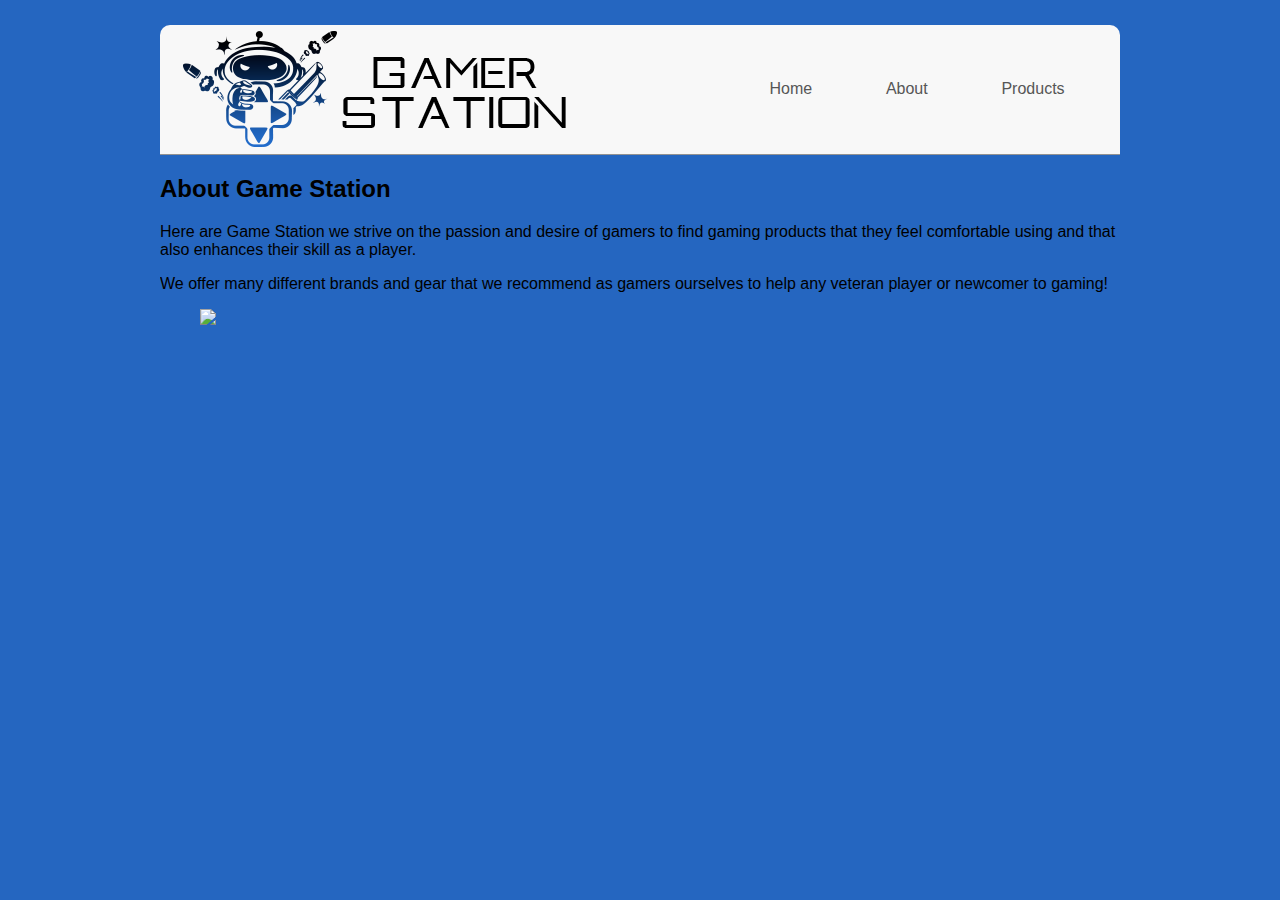
==== Wk1_mazur_michael/index.html @ 4b401832 "push" ====
<!DOCTYPE html>
<html>
<head lang="en">
    <meta charset="UTF-8">
    <meta name="viewport" content="width=device-width, initial-scale=1">
    <title>Gamer Station</title>
    <link href="css/style.css" rel="stylesheet" type="text/css" />
</head>
<body>
<div id="wrapper">
    <header>
        <a href="#"><img src="img/GS_Logo.png"></a>
        <nav>
            <ul>
                <li><a href="#">Home</a></li>
                <li><a href="#about">About</a></li>
                <li><a href="#products">Products</a></li>
            </ul>
        </nav>
    </header>
    <div id="content">
        <section>
            <h2>About Game Station</h2>
            <p>Here are Game Station we strive on the passion and desire of gamers to find gaming products that they feel comfortable using and that also enhances their skill as a player.</p>
            <p>We offer many different brands and gear that we recommend as gamers ourselves to help any veteran player or newcomer to gaming!</p>
        </section>
        <aside>
            <figure>
                <img src="#">
            </figure>
        </aside>
    </div>
</div>
</body>
</html>
---- Wk1_mazur_michael/css/style.css ----
/*
Michael Mazur
DWS2 - Wk1 Web Design - Gamer Station
7/6/2015
*/

/* Main Body Styles */
body {
    font-size: 100%;
    font-family: "Helvetica Neue", Arial, Helvetica, Sans-Serif;
    width: 100%; /*1680 px */
    margin: 0;
    /* Permalink - use to edit and share this gradient: http://colorzilla.com/gradient-editor/#4c4c4c+0,595959+12,666666+25,474747+39,2c2c2c+50,000000+51,111111+60,2b2b2b+76,1c1c1c+91,131313+100;Black+Gloss+%231 */
    background: #2566C0; /* Old browsers */
}
#wrapper {
    width: 960px;
    margin: 0 auto;
    overflow: hidden;
}

/* Header CSS */
header {
    margin-top: 25px;
    border-bottom: .1em solid #929292;
    background: #f8f8f8;
    overflow: auto;
    border-top-left-radius: 10px;
    border-top-right-radius: 10px;
}
header > a {
    float: left;
    margin-left: 2.16549586%; /* 25px / 1154.47px */
}
header nav {
    float: right;
    margin-top: 55px;
    margin-right: 2.16549586%; /* 25px / 1154.47px */
}

/* Nav CSS */

nav {

}
nav ul:nth-child(1){
    margin: 0;
    padding: 0;
}
nav li {
    display: inline;
    padding-left: 2.16549586em;
    padding-right: 2.16549586em;
}
nav li a{
    text-decoration: none;
    color: #565656;
}
nav li a:hover {
    color: #2566C0;
}
nav li a:active {
    color :#ccc
}
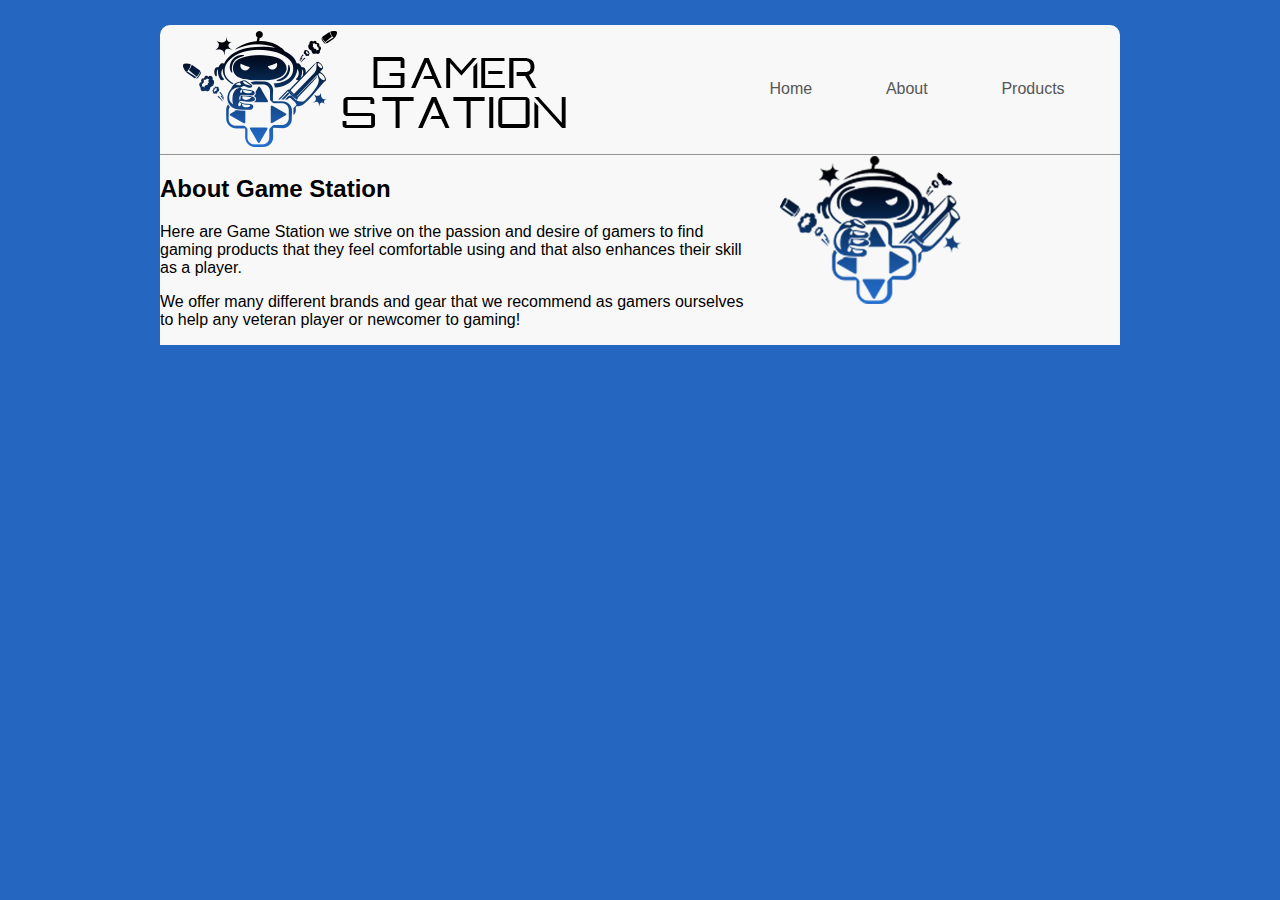
==== commit bb3d3bdb: "push" ====
--- a/Wk1_mazur_michael/index.html
+++ b/Wk1_mazur_michael/index.html
@@ -19,16 +19,16 @@
         </nav>
     </header>
     <div id="content">
-        <section>
-            <h2>About Game Station</h2>
-            <p>Here are Game Station we strive on the passion and desire of gamers to find gaming products that they feel comfortable using and that also enhances their skill as a player.</p>
-            <p>We offer many different brands and gear that we recommend as gamers ourselves to help any veteran player or newcomer to gaming!</p>
-        </section>
-        <aside>
-            <figure>
-                <img src="#">
-            </figure>
-        </aside>
+        <div class="about-us">
+            <section>
+                <h2>About Game Station</h2>
+                <p>Here are Game Station we strive on the passion and desire of gamers to find gaming products that they feel comfortable using and that also enhances their skill as a player.</p>
+                <p>We offer many different brands and gear that we recommend as gamers ourselves to help any veteran player or newcomer to gaming!</p>
+            </section>
+            <aside>
+                <img src="img/GS_gamer.png">
+            </aside>
+        </div>
     </div>
 </div>
 </body>
--- a/Wk1_mazur_michael/css/style.css
+++ b/Wk1_mazur_michael/css/style.css
@@ -62,3 +62,22 @@
 nav li a:active {
     color :#ccc
 }
+
+/*Main Content */
+#content {
+    overflow: auto;
+    background: #f8f8f8;
+}
+section {
+    width: 62.5%;
+    float: left;
+}
+aside {
+    width: 35.9375%;
+    margin-left: 1.5625%;
+    float:right;
+}
+aside img:first-child{
+    background: #f8f8f8;
+    border-radius: 50%;
+}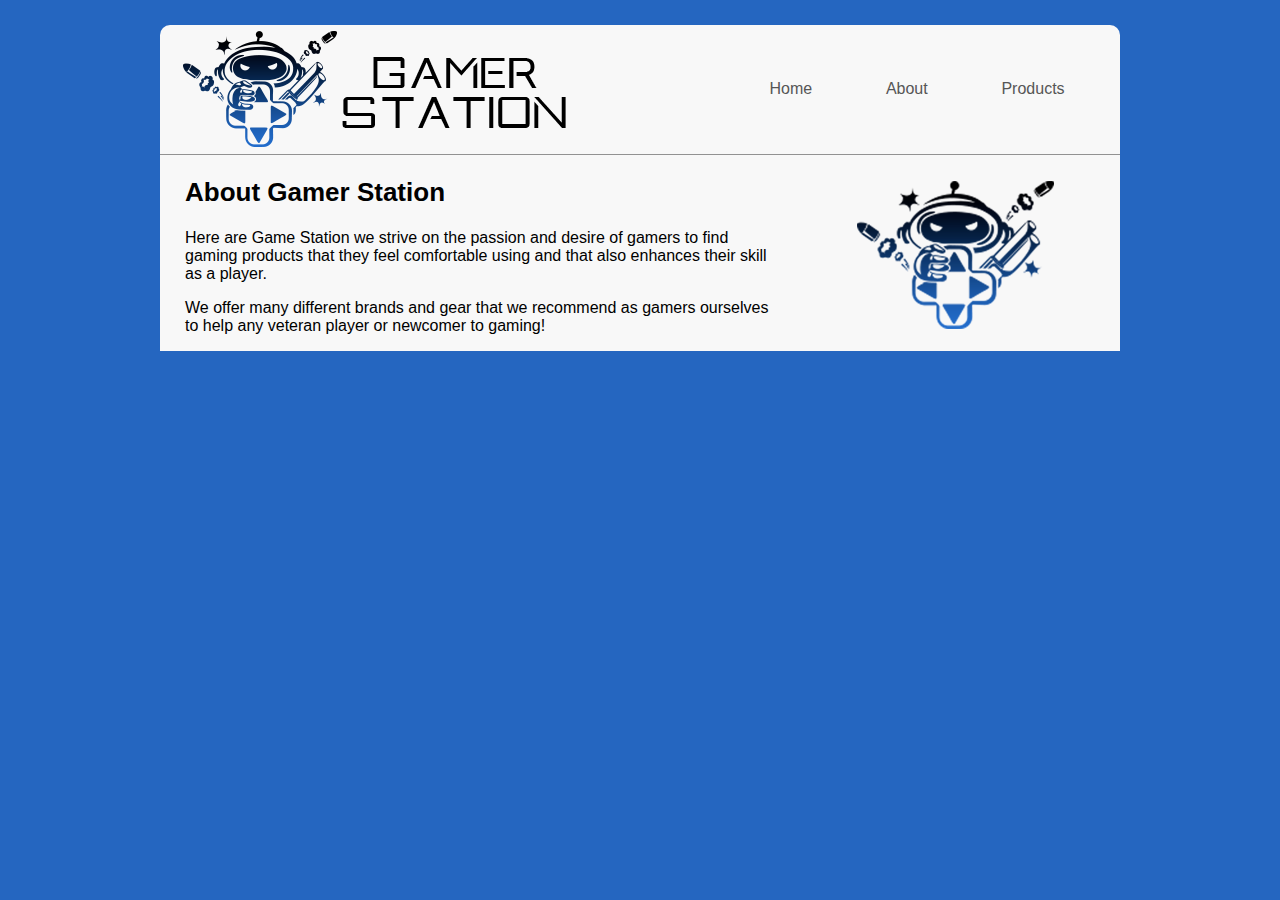
==== commit 4bc3704d: "push" ====
--- a/Wk1_mazur_michael/index.html
+++ b/Wk1_mazur_michael/index.html
@@ -19,9 +19,9 @@
         </nav>
     </header>
     <div id="content">
-        <div class="about-us">
+        <div id="about">
             <section>
-                <h2>About Game Station</h2>
+                <h2 class="about-h2">About Gamer Station</h2>
                 <p>Here are Game Station we strive on the passion and desire of gamers to find gaming products that they feel comfortable using and that also enhances their skill as a player.</p>
                 <p>We offer many different brands and gear that we recommend as gamers ourselves to help any veteran player or newcomer to gaming!</p>
             </section>
--- a/Wk1_mazur_michael/css/style.css
+++ b/Wk1_mazur_michael/css/style.css
@@ -8,13 +8,13 @@
 body {
     font-size: 100%;
     font-family: "Helvetica Neue", Arial, Helvetica, Sans-Serif;
-    width: 100%; /*1680 px */
-    margin: 0;
+    max-width: 960px; /*1680 px */
+    margin: 0 auto;
     /* Permalink - use to edit and share this gradient: http://colorzilla.com/gradient-editor/#4c4c4c+0,595959+12,666666+25,474747+39,2c2c2c+50,000000+51,111111+60,2b2b2b+76,1c1c1c+91,131313+100;Black+Gloss+%231 */
     background: #2566C0; /* Old browsers */
 }
 #wrapper {
-    width: 960px;
+    width: 100%
     margin: 0 auto;
     overflow: hidden;
 }
@@ -71,13 +71,21 @@
 section {
     width: 62.5%;
     float: left;
+    padding-left: 2.605%;
+    padding-right: 2.605%;
 }
 aside {
-    width: 35.9375%;
-    margin-left: 1.5625%;
-    float:right;
+    width: 29.125%;
+    float: right;
+    margin-right: 2.605%;
+    text-align: center;
+    margin-top: 25px;
 }
 aside img:first-child{
     background: #f8f8f8;
-    border-radius: 50%;
+    max-width: 100%;
+
+}
+h2[class="about-h2"] {
+    font-size: 26px;
 }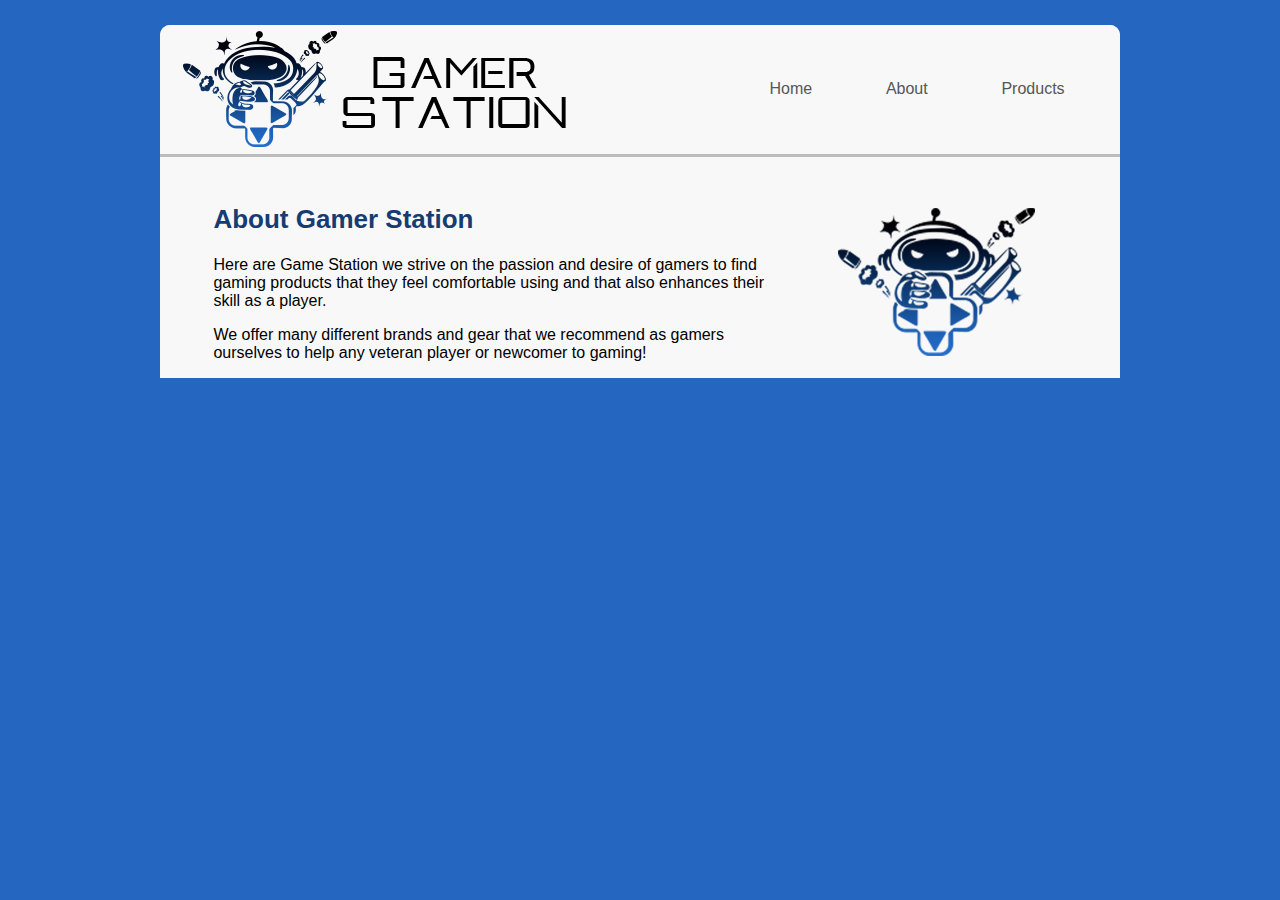
==== commit 0c0d13a8: "post" ====
--- a/Wk1_mazur_michael/index.html
+++ b/Wk1_mazur_michael/index.html
@@ -29,6 +29,9 @@
                 <img src="img/GS_gamer.png">
             </aside>
         </div>
+        <div id="products">
+
+        </div>
     </div>
 </div>
 </body>
--- a/Wk1_mazur_michael/css/style.css
+++ b/Wk1_mazur_michael/css/style.css
@@ -14,19 +14,23 @@
     background: #2566C0; /* Old browsers */
 }
 #wrapper {
-    width: 100%
+    width: 100%;
+    margin: 25px auto;
+    overflow: hidden;
+    background: #f8f8f8;
+    border-top-left-radius: 10px;
+    border-top-right-radius: 10px;
+}
+#content {
+    overflow: auto;
+    width: 93.75%;
     margin: 0 auto;
-    overflow: hidden;
 }
-
 /* Header CSS */
 header {
-    margin-top: 25px;
-    border-bottom: .1em solid #929292;
+    border-bottom: 3px solid #BCBCBC;
     background: #f8f8f8;
     overflow: auto;
-    border-top-left-radius: 10px;
-    border-top-right-radius: 10px;
 }
 header > a {
     float: left;
@@ -37,7 +41,9 @@
     margin-top: 55px;
     margin-right: 2.16549586%; /* 25px / 1154.47px */
 }
-
+img[src="img/GS_Logo.png"] {
+    max-width: 100%;
+}
 /* Nav CSS */
 
 nav {
@@ -63,11 +69,8 @@
     color :#ccc
 }
 
-/*Main Content */
-#content {
-    overflow: auto;
-    background: #f8f8f8;
-}
+/*About Us Section */
+
 section {
     width: 62.5%;
     float: left;
@@ -88,4 +91,8 @@
 }
 h2[class="about-h2"] {
     font-size: 26px;
+    color: #163D72;
+}
+#about {
+    margin-top: 25px;
 }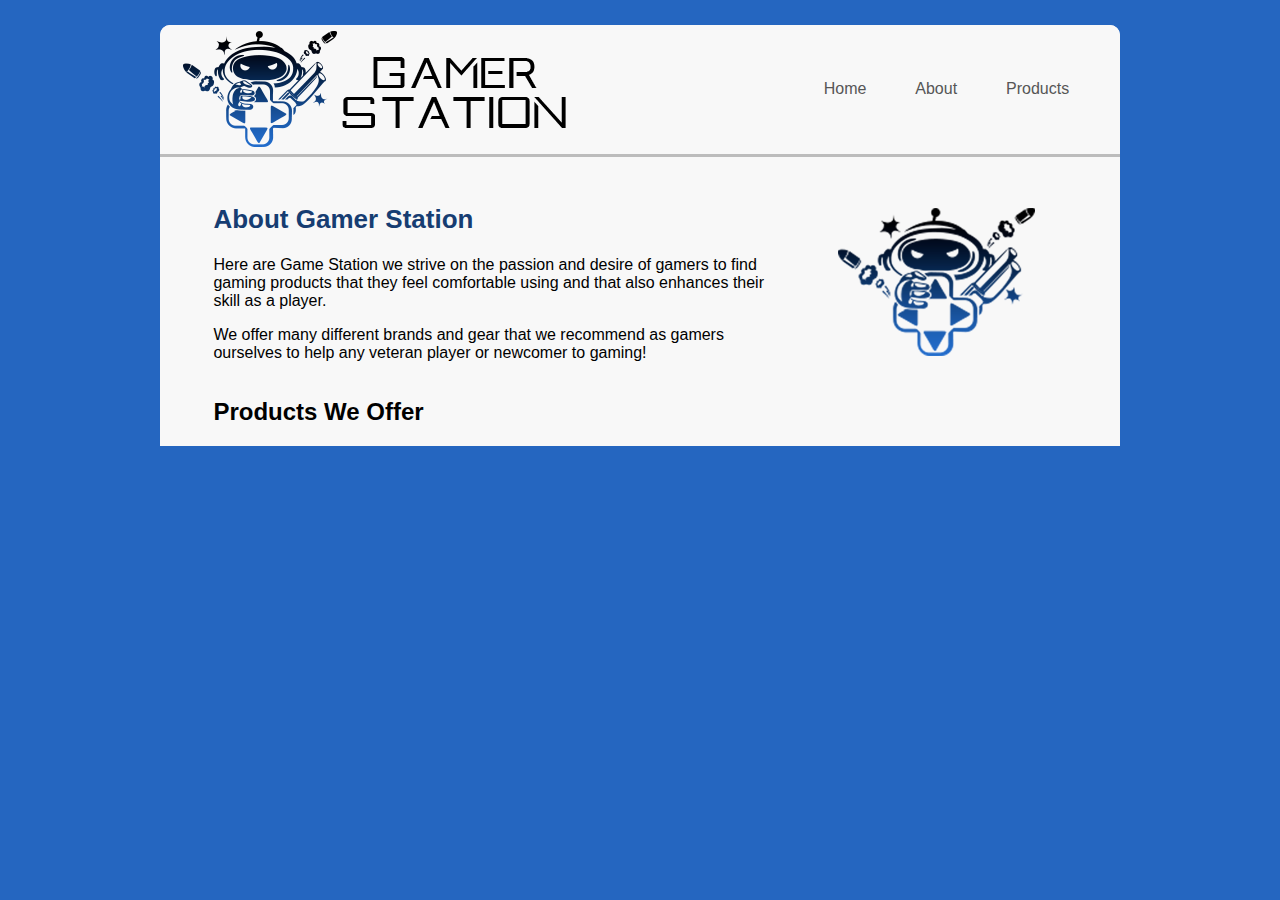
==== commit 45a9a256: "push" ====
--- a/Wk1_mazur_michael/index.html
+++ b/Wk1_mazur_michael/index.html
@@ -30,7 +30,25 @@
             </aside>
         </div>
         <div id="products">
+            <section>
+                <h2 class="products-h2">Products We Offer</h2>
+                <div class="product-row1">
+                    <div class="mice">
 
+                    </div>
+                    <div class="keyboards">
+
+                    </div>
+                </div>
+                <div class="product-row2">
+                    <div class="headsets">
+
+                    </div>
+                    <div class="mousepads">
+
+                    </div>
+                </div>
+            </section>
         </div>
     </div>
 </div>
--- a/Wk1_mazur_michael/css/style.css
+++ b/Wk1_mazur_michael/css/style.css
@@ -40,23 +40,21 @@
     float: right;
     margin-top: 55px;
     margin-right: 2.16549586%; /* 25px / 1154.47px */
+    width: 31.25%; /* 300 / 960 */
 }
 img[src="img/GS_Logo.png"] {
     max-width: 100%;
 }
 /* Nav CSS */
-
-nav {
-
-}
 nav ul:nth-child(1){
     margin: 0;
     padding: 0;
 }
 nav li {
-    display: inline;
-    padding-left: 2.16549586em;
-    padding-right: 2.16549586em;
+    display: inline-block;
+    padding-left: 8.15493063%;
+    padding-right: 8.15493063%;
+    float: left;
 }
 nav li a{
     text-decoration: none;
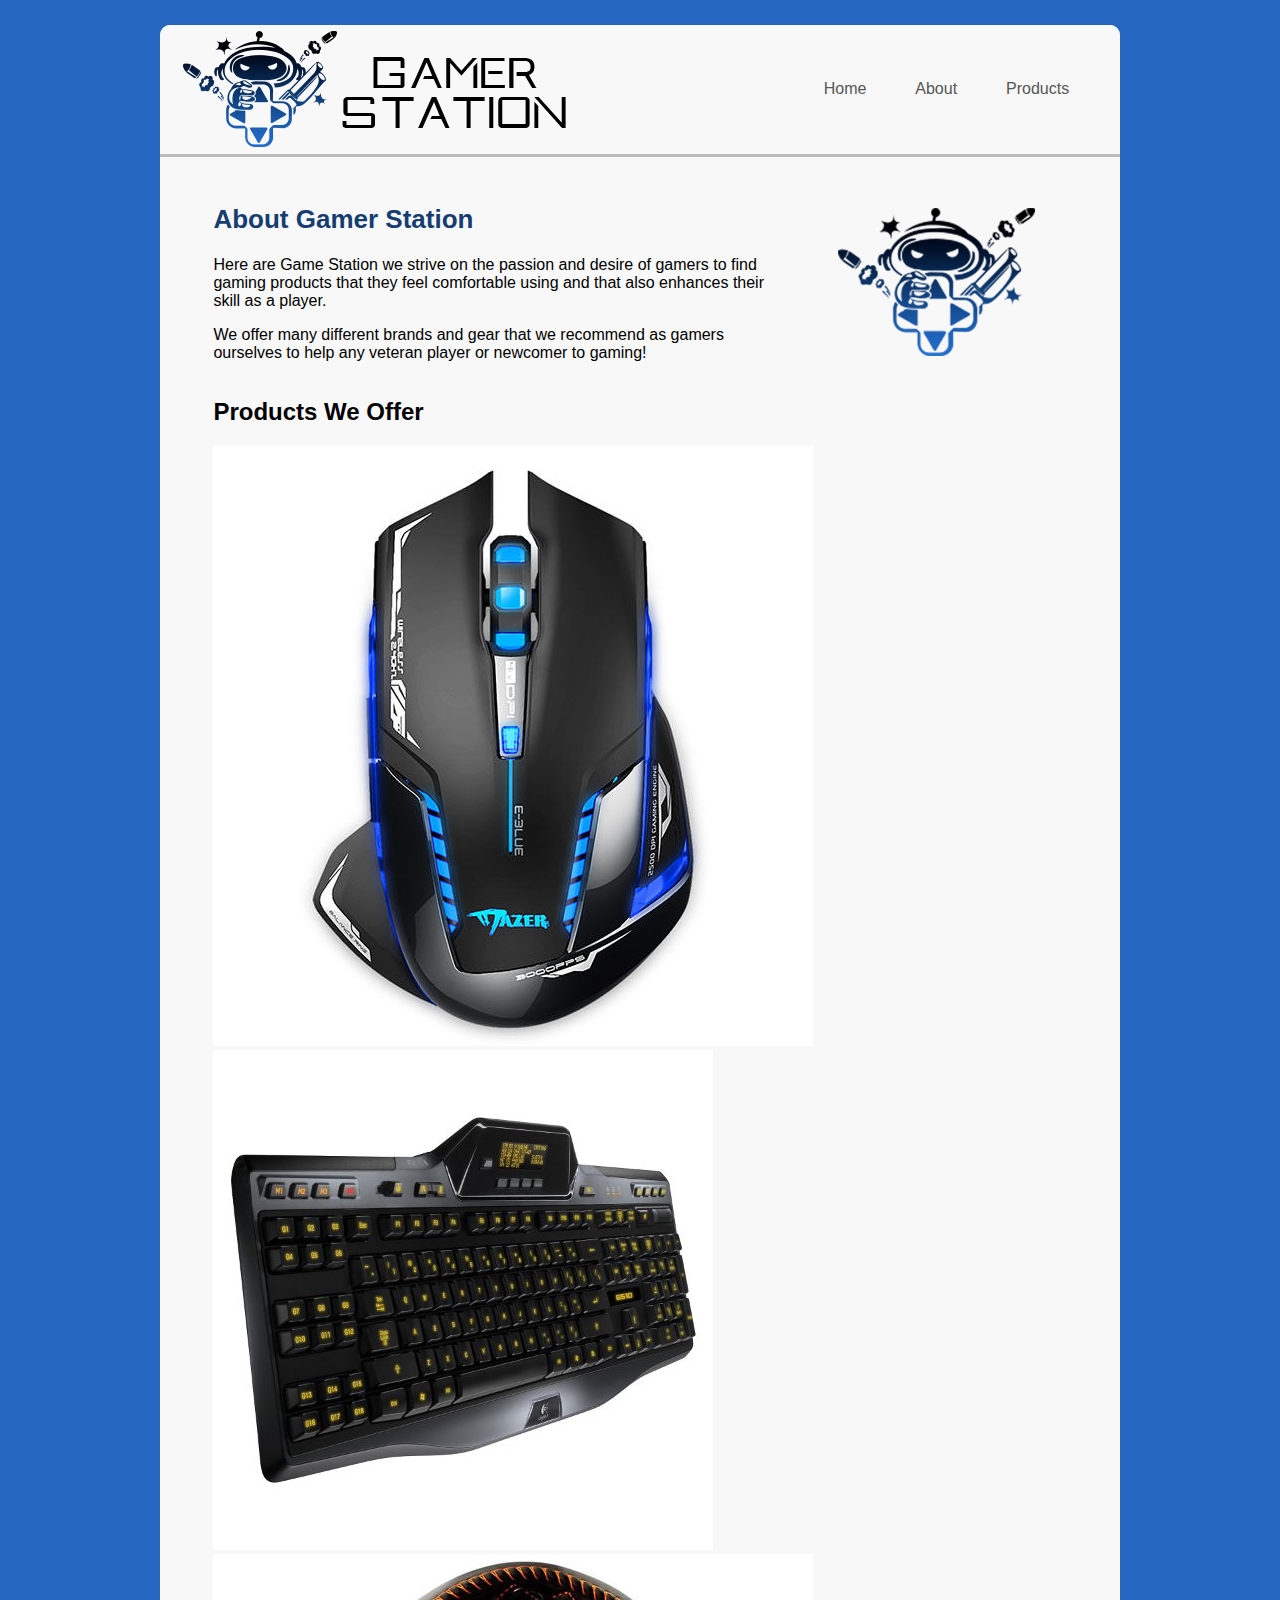
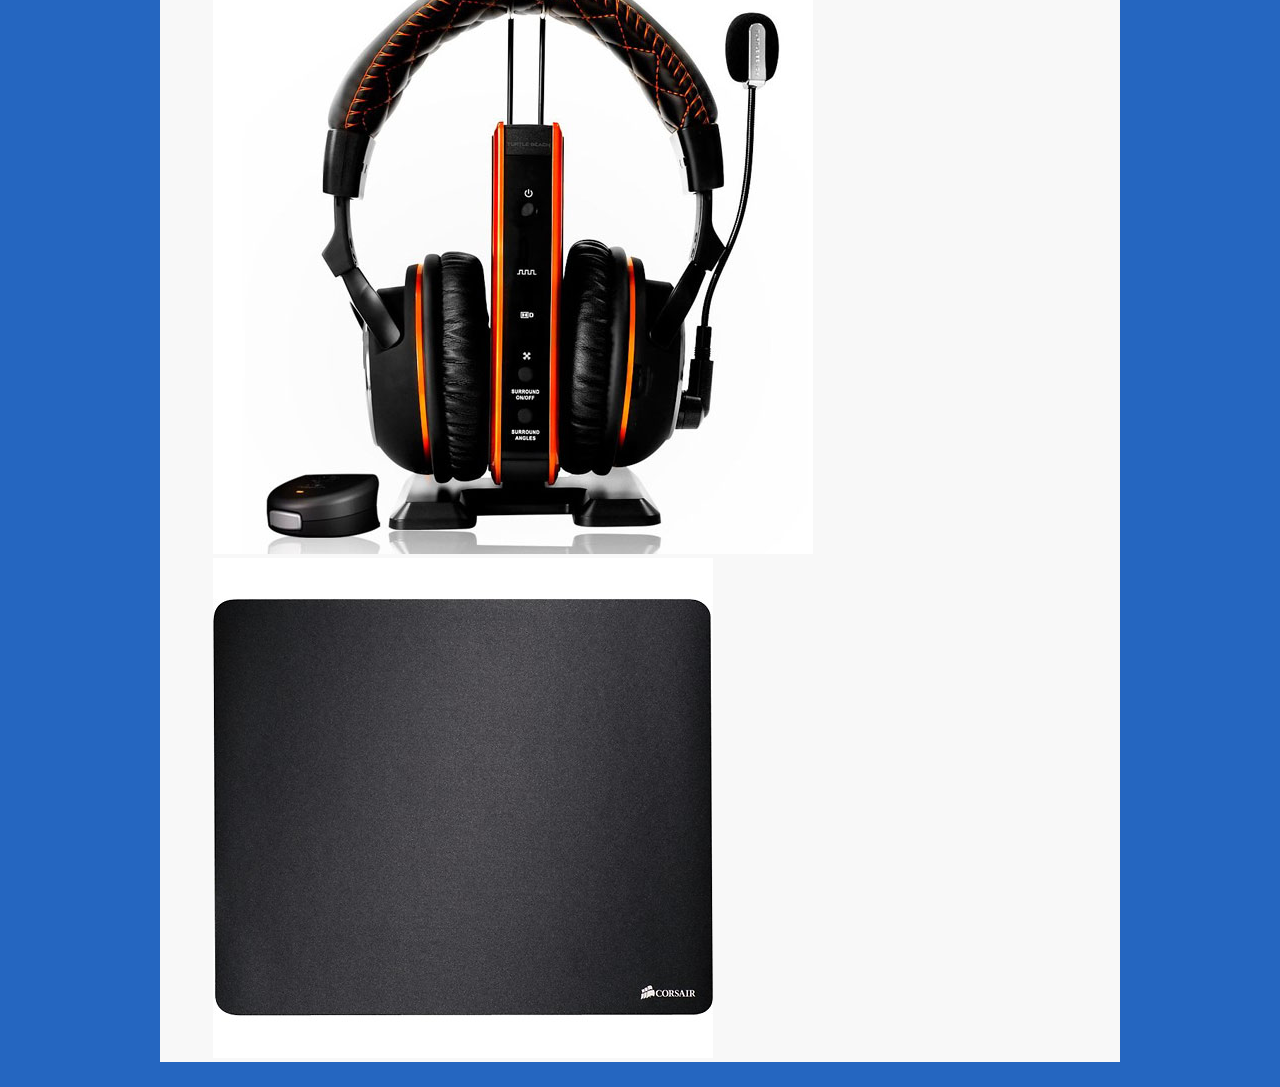
==== commit 6546ae00: "push" ====
--- a/Wk1_mazur_michael/index.html
+++ b/Wk1_mazur_michael/index.html
@@ -34,18 +34,18 @@
                 <h2 class="products-h2">Products We Offer</h2>
                 <div class="product-row1">
                     <div class="mice">
-
+                        <img src="img/gaming-mouse.jpg" alt="gaming mouse" class="mouse" />
                     </div>
                     <div class="keyboards">
-
+                        <img src="img/gaming-keyboard.jpg" alt="gaming keyboard" class="keyboard" />
                     </div>
                 </div>
                 <div class="product-row2">
                     <div class="headsets">
-
+                        <img src="img/gaming-headset.jpg" alt="gaming headset" class="headset" />
                     </div>
                     <div class="mousepads">
-
+                        <img src="img/gaming-mouse-pad.jpg" alt="gaming mousepad" class="mousepad" />
                     </div>
                 </div>
             </section>
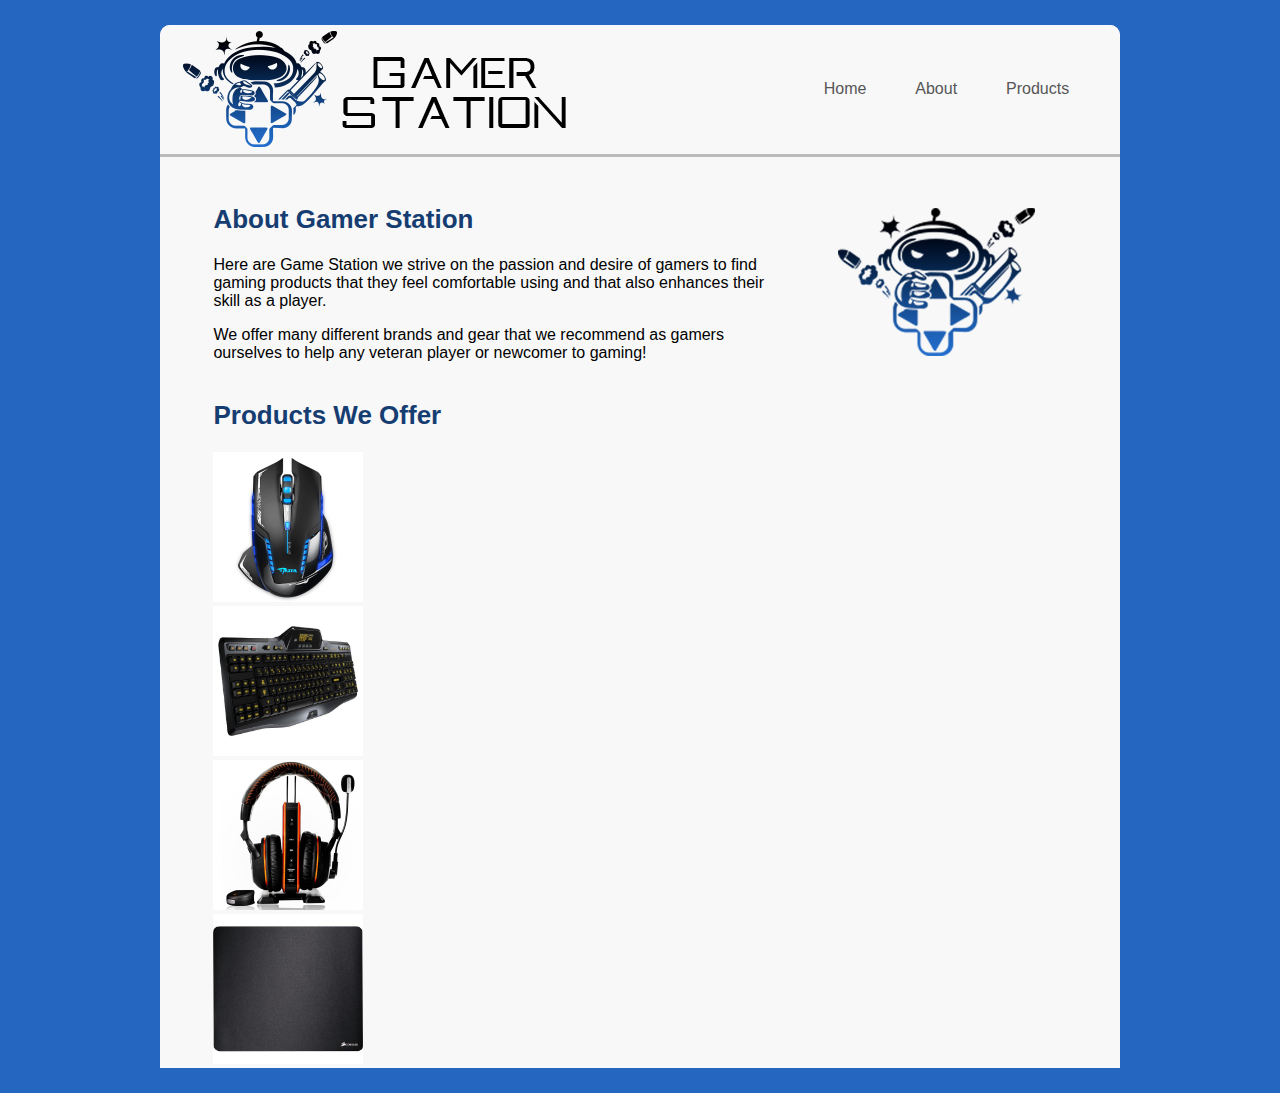
==== commit 4521297a: "push" ====
--- a/Wk1_mazur_michael/index.html
+++ b/Wk1_mazur_michael/index.html
@@ -34,18 +34,18 @@
                 <h2 class="products-h2">Products We Offer</h2>
                 <div class="product-row1">
                     <div class="mice">
-                        <img src="img/gaming-mouse.jpg" alt="gaming mouse" class="mouse" />
+                        <img src="img/gaming-mouse.jpg" alt="gaming mouse" class="mouse" width="150" height="150"/>
                     </div>
                     <div class="keyboards">
-                        <img src="img/gaming-keyboard.jpg" alt="gaming keyboard" class="keyboard" />
+                        <img src="img/gaming-keyboard.jpg" alt="gaming keyboard" class="keyboard" width="150" height="150" />
                     </div>
                 </div>
                 <div class="product-row2">
                     <div class="headsets">
-                        <img src="img/gaming-headset.jpg" alt="gaming headset" class="headset" />
+                        <img src="img/gaming-headset.jpg" alt="gaming headset" class="headset" width="150" height="150" />
                     </div>
                     <div class="mousepads">
-                        <img src="img/gaming-mouse-pad.jpg" alt="gaming mousepad" class="mousepad" />
+                        <img src="img/gaming-mouse-pad.jpg" alt="gaming mousepad" class="mousepad" width="150" height="150" />
                     </div>
                 </div>
             </section>
--- a/Wk1_mazur_michael/css/style.css
+++ b/Wk1_mazur_michael/css/style.css
@@ -25,6 +25,18 @@
     overflow: auto;
     width: 93.75%;
     margin: 0 auto;
+}
+h2 {
+    font-size: 26px;
+    color: #163D72;
+}
+section {
+    padding-left: 2.605%;
+    padding-right: 2.605%;
+}
+aside {
+    margin-right: 2.605%;
+    margin-top: 25px;
 }
 /* Header CSS */
 header {
@@ -68,14 +80,14 @@
 }
 
 /*About Us Section */
-
-section {
+#about {
+    overflow: auto;
+}
+#about section {
     width: 62.5%;
     float: left;
-    padding-left: 2.605%;
-    padding-right: 2.605%;
 }
-aside {
+#about aside {
     width: 29.125%;
     float: right;
     margin-right: 2.605%;
@@ -87,10 +99,16 @@
     max-width: 100%;
 
 }
-h2[class="about-h2"] {
-    font-size: 26px;
-    color: #163D72;
-}
+
 #about {
     margin-top: 25px;
+}
+
+/* Products Section */
+#products div {
+    overflow: auto;
+    width: 100%;
+}
+#products div.mice, div.keyboards, div.headsets, div.mousepads {
+    width: 45%;
 }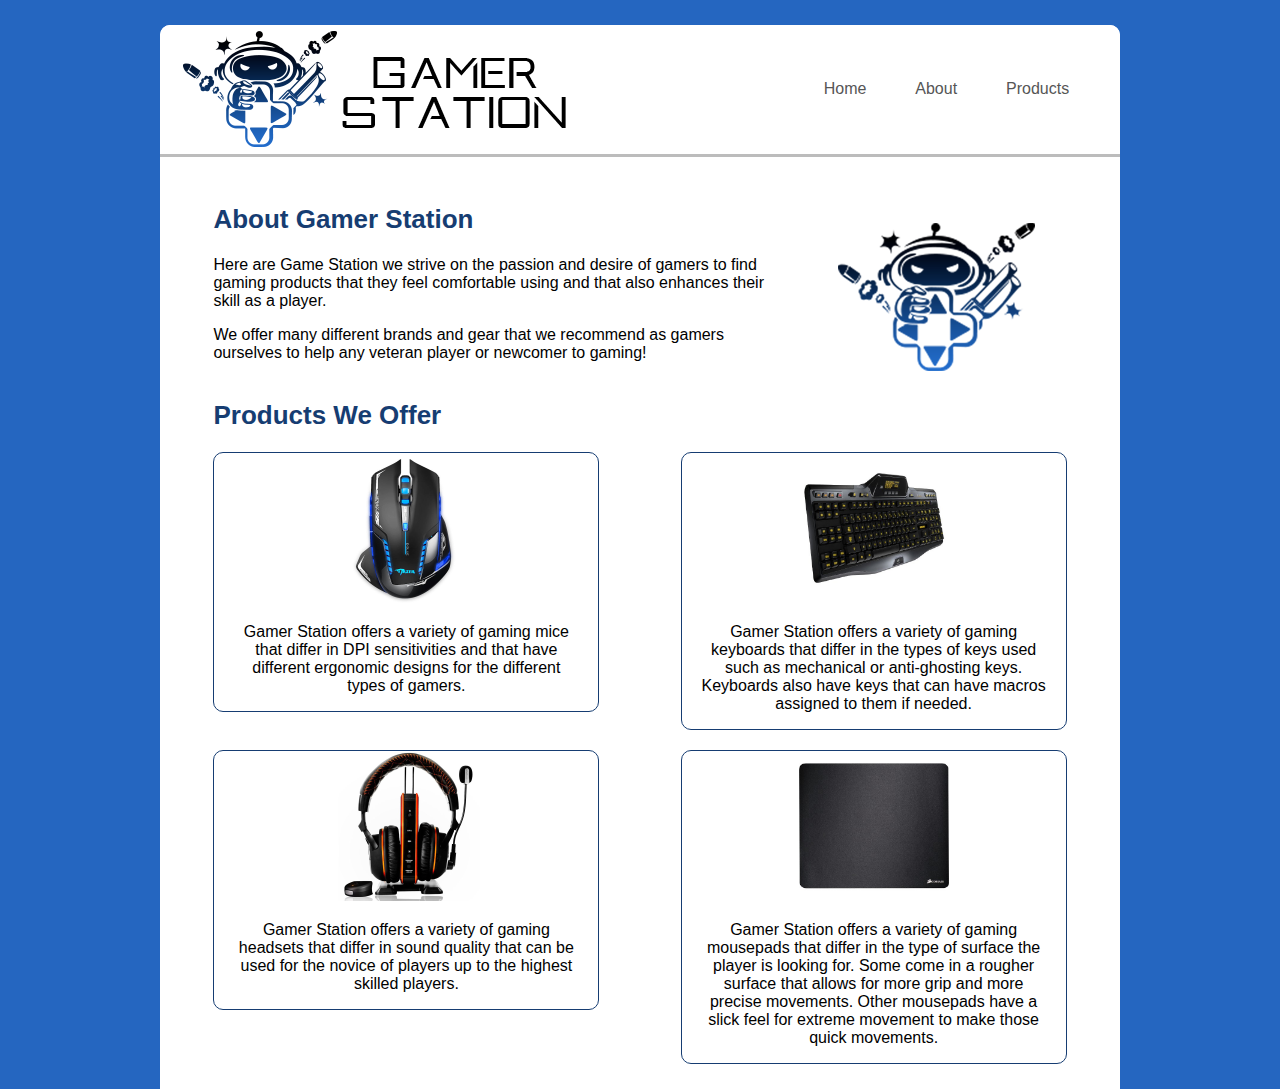
==== commit 8704c273: "push" ====
--- a/Wk1_mazur_michael/index.html
+++ b/Wk1_mazur_michael/index.html
@@ -32,20 +32,24 @@
         <div id="products">
             <section>
                 <h2 class="products-h2">Products We Offer</h2>
-                <div class="product-row1">
+                <div class="row">
                     <div class="mice">
                         <img src="img/gaming-mouse.jpg" alt="gaming mouse" class="mouse" width="150" height="150"/>
+                        <p>Gamer Station offers a variety of gaming mice that differ in DPI sensitivities and that have different ergonomic designs for the different types of gamers.</p>
                     </div>
                     <div class="keyboards">
                         <img src="img/gaming-keyboard.jpg" alt="gaming keyboard" class="keyboard" width="150" height="150" />
+                        <p>Gamer Station offers a variety of gaming keyboards that differ in the types of keys used such as mechanical or anti-ghosting keys.  Keyboards also have keys that can have macros assigned to them if needed.</p>
                     </div>
                 </div>
-                <div class="product-row2">
+                <div class="row">
                     <div class="headsets">
                         <img src="img/gaming-headset.jpg" alt="gaming headset" class="headset" width="150" height="150" />
+                        <p>Gamer Station offers a variety of gaming headsets that differ in sound quality that can be used for the novice of players up to the highest skilled players.</p>
                     </div>
                     <div class="mousepads">
                         <img src="img/gaming-mouse-pad.jpg" alt="gaming mousepad" class="mousepad" width="150" height="150" />
+                        <p>Gamer Station offers a variety of gaming mousepads that differ in the type of surface the player is looking for.  Some come in a rougher surface that allows for more grip and more precise movements. Other mousepads have a slick feel for extreme movement to make those quick movements.</p>
                     </div>
                 </div>
             </section>
--- a/Wk1_mazur_michael/css/style.css
+++ b/Wk1_mazur_michael/css/style.css
@@ -15,9 +15,9 @@
 }
 #wrapper {
     width: 100%;
-    margin: 25px auto;
+    margin: 25px auto 0 auto;
     overflow: hidden;
-    background: #f8f8f8;
+    background: #fff;
     border-top-left-radius: 10px;
     border-top-right-radius: 10px;
 }
@@ -41,7 +41,7 @@
 /* Header CSS */
 header {
     border-bottom: 3px solid #BCBCBC;
-    background: #f8f8f8;
+    background: #fff;
     overflow: auto;
 }
 header > a {
@@ -54,8 +54,9 @@
     margin-right: 2.16549586%; /* 25px / 1154.47px */
     width: 31.25%; /* 300 / 960 */
 }
-img[src="img/GS_Logo.png"] {
+aside img:first-child {
     max-width: 100%;
+    margin-top: 15px;
 }
 /* Nav CSS */
 nav ul:nth-child(1){
@@ -94,21 +95,119 @@
     text-align: center;
     margin-top: 25px;
 }
-aside img:first-child{
-    background: #f8f8f8;
-    max-width: 100%;
-
-}
 
 #about {
     margin-top: 25px;
 }
 
 /* Products Section */
-#products div {
-    overflow: auto;
-    width: 100%;
-}
-#products div.mice, div.keyboards, div.headsets, div.mousepads {
+#products div.row {
+    overflow: auto;
+}
+div.mice, div.keyboards, div.headsets, div.mousepads {
     width: 45%;
-}+    text-align:center;
+    border: 1px solid #163D72;
+    border-radius: 10px;
+}
+div.headsets, div.mousepads {
+    margin-top: 20px;
+}
+div.mice, div.headsets {
+    float: left;
+}
+div.keyboards, div.mousepads {
+    float: right;
+}
+div.row p {
+    padding: 0 5%;
+}
+div.row:last-child {
+    margin-bottom: 25px;
+}
+
+/* Responsive Media Queries */
+
+    /*Tablet portrait size to 960*/
+    @media screen and (min-width: 768px) and (max-width: 959px) {
+        header > a {
+            float: none;
+            margin: 0;
+        }
+        header {
+            text-align: center;
+        }
+        header nav {
+            overflow: auto;
+            margin: 25px auto;
+            width: 50%;
+            float: none;
+        }
+        nav li {
+            display: inline-block;
+            float: left;
+        }
+    }
+
+    /*Mobile landscape to tablet portrait */
+    @media screen and (min-width: 480px) and (max-width: 767px){
+        header > a {
+            float: none;
+            margin: 0;
+        }
+        header {
+            text-align: center;
+        }
+        header nav {
+            overflow: auto;
+            margin: 25px auto;
+            width: 70%;
+            float: none;
+        }
+        nav li {
+            display: inline-block;
+            float: left;
+        }
+    }
+
+    /*Mobile Portrait to Mobile Landscape*/
+    @media screen and (max-width: 479px){
+        header {
+            text-align: center;
+        }
+        header nav {
+            overflow: auto;
+            margin: 25px auto;
+            width: 100%;
+            float: none;
+        }
+        nav li {
+            display: inline-block;
+            float: left;
+        }
+        header > a img {
+            max-width: 100%;
+        }
+        #about {
+            overflow: initial;
+        }
+        #about aside {
+            width: 100%;
+            float: none;
+            margin-right: 2.605%;
+            text-align: center;
+            margin-top: 25px;
+        }
+        #about section {
+            width: 95%;
+            float: none;
+            text-align: center;
+        }
+        div.mice, div.keyboards, div.headsets, div.mousepads {
+            width: 98%;
+            text-align:center;
+            border: 1px solid #163D72;
+            border-radius: 10px;
+            margin-bottom: 15px;
+        }
+    }